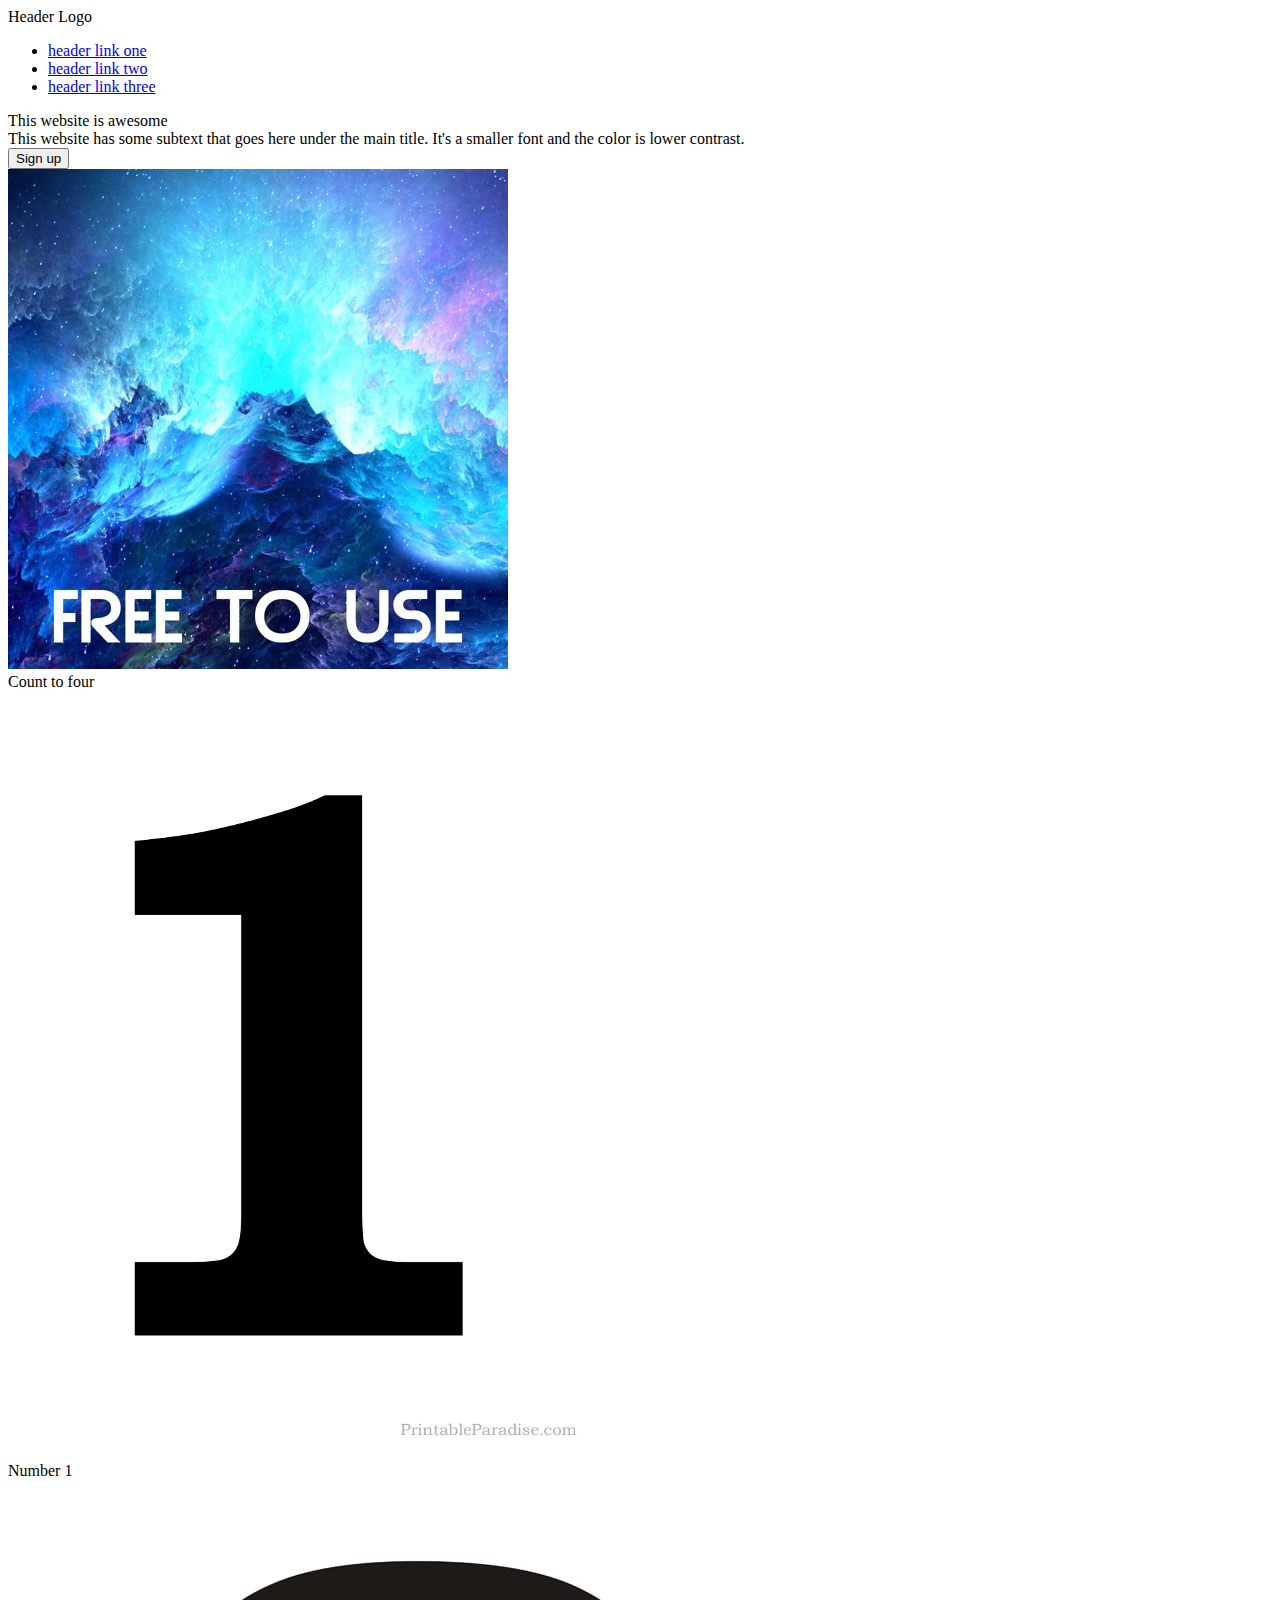
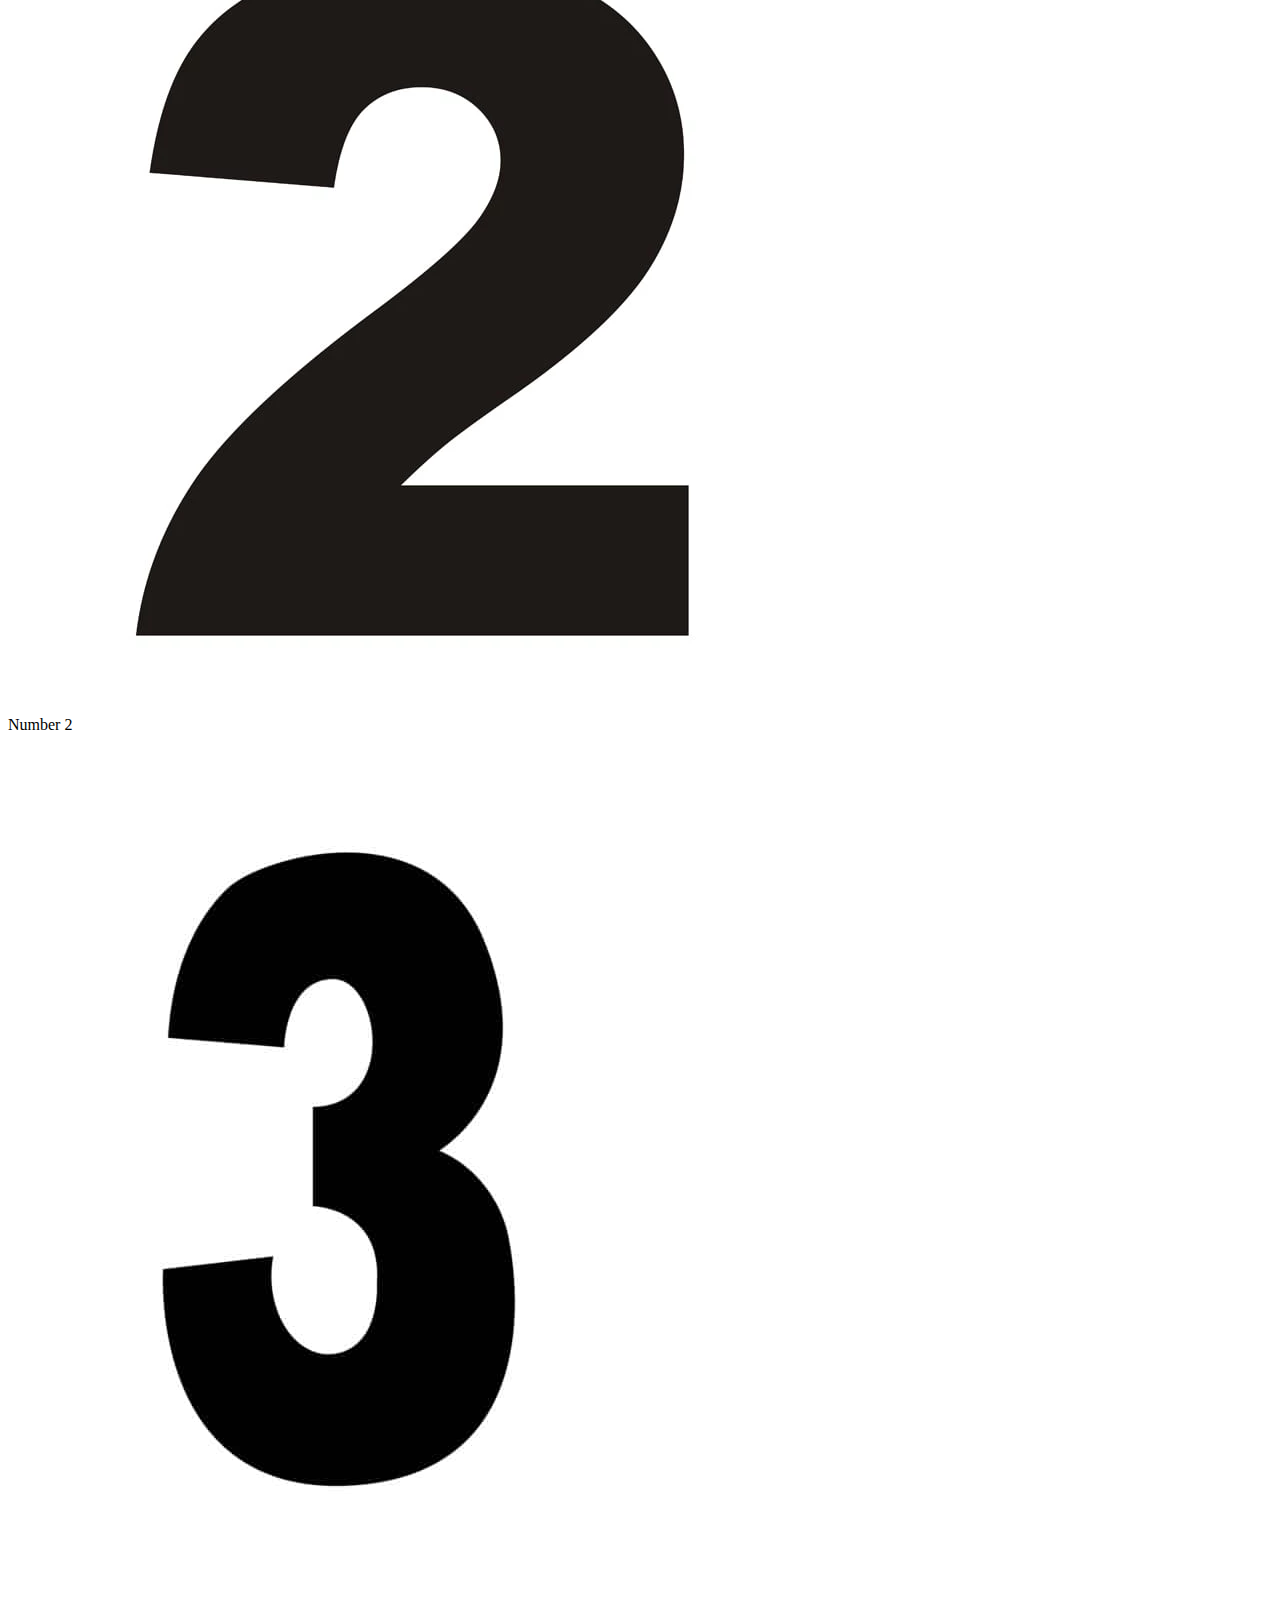
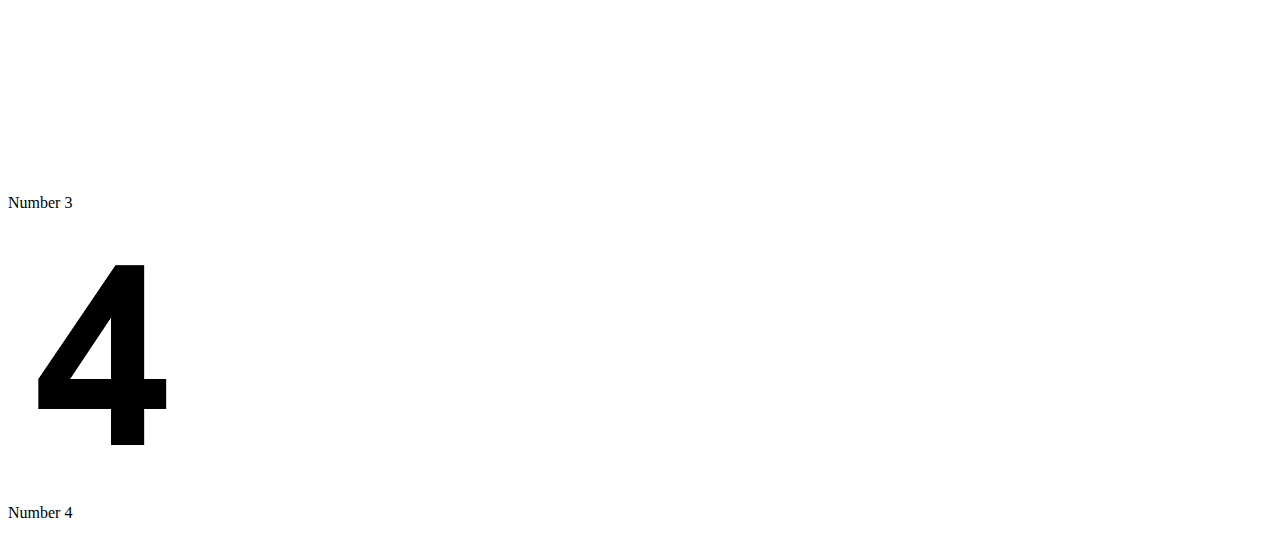
==== index.html @ 972089b8 "Add count div to index.html" ====
<!DOCTYPE html>
<html lang="en">
<head>
    <meta charset="UTF-8">
    <meta http-equiv="X-UA-Compatible" content="IE=edge">
    <meta name="viewport" content="width=device-width, initial-scale=1.0">
    <title>The Awesome Website</title>
</head>
<body>
    <div class="header">
        <div class="logo">Header Logo</div>
        <div class="links">
            <ul>
                <li> <a href="#">header link one</a></li>
                <li> <a href="#">header link two</a></li>
                <li> <a href="#">header link three</a></li>
            </ul>
        </div>
    </div>
    <div class="hero">
        <div class="left">
            <div class="main-text">This website is awesome</div>
            <div class="secondary-text">This website has some subtext that goes here under the main title.
                 It's a smaller font and the color is lower contrast.</div>
            <button>Sign up</button>     
        </div>
        <img class="right" src="./images/artworks-000153983978-ksta8a-t500x500.jpg" alt="A copyright free image">
    </div>
    <div class="count">
        <div class="count-header">Count to four</div>
        <div class="images">
            <div class="image">
                <img src="./images/printable-number-1-silhouette.png" alt="number 1">
                <p>Number 1</p>
            </div>
            <div class="image">
                <img src="./images/numer-na-dom-2-czarny.jpg" alt="number 2">
                <p>Number 2</p>
            </div>
            <div class="image">
                <img src="./images/free-printable-number-stencils-number-3-stencil-large-black-683x1024.jpg" alt="number 3">
                <p>Number 3</p>
            </div>
            <div class="image">
                <img src="./images/download.png" alt="number 4">
                <p>Number 4</p>
            </div>
        </div>
    </div>
</body>
</html>
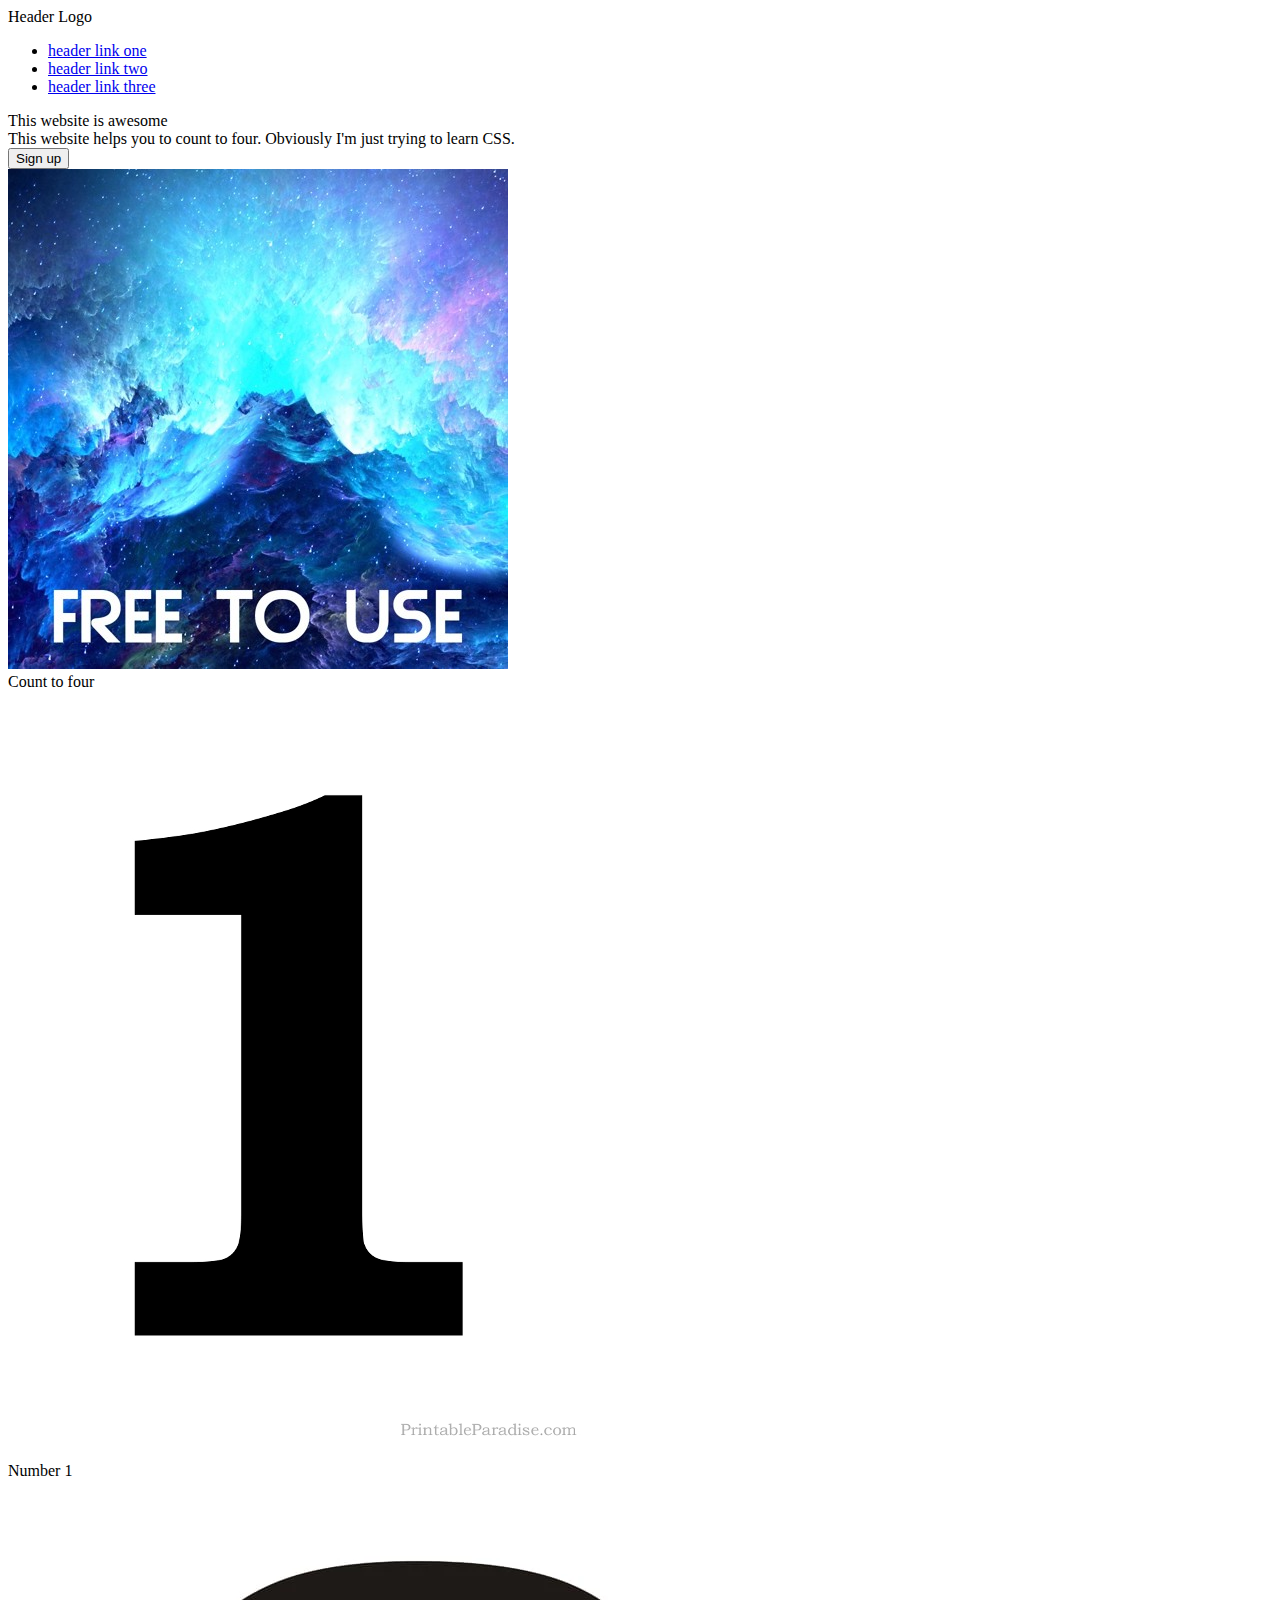
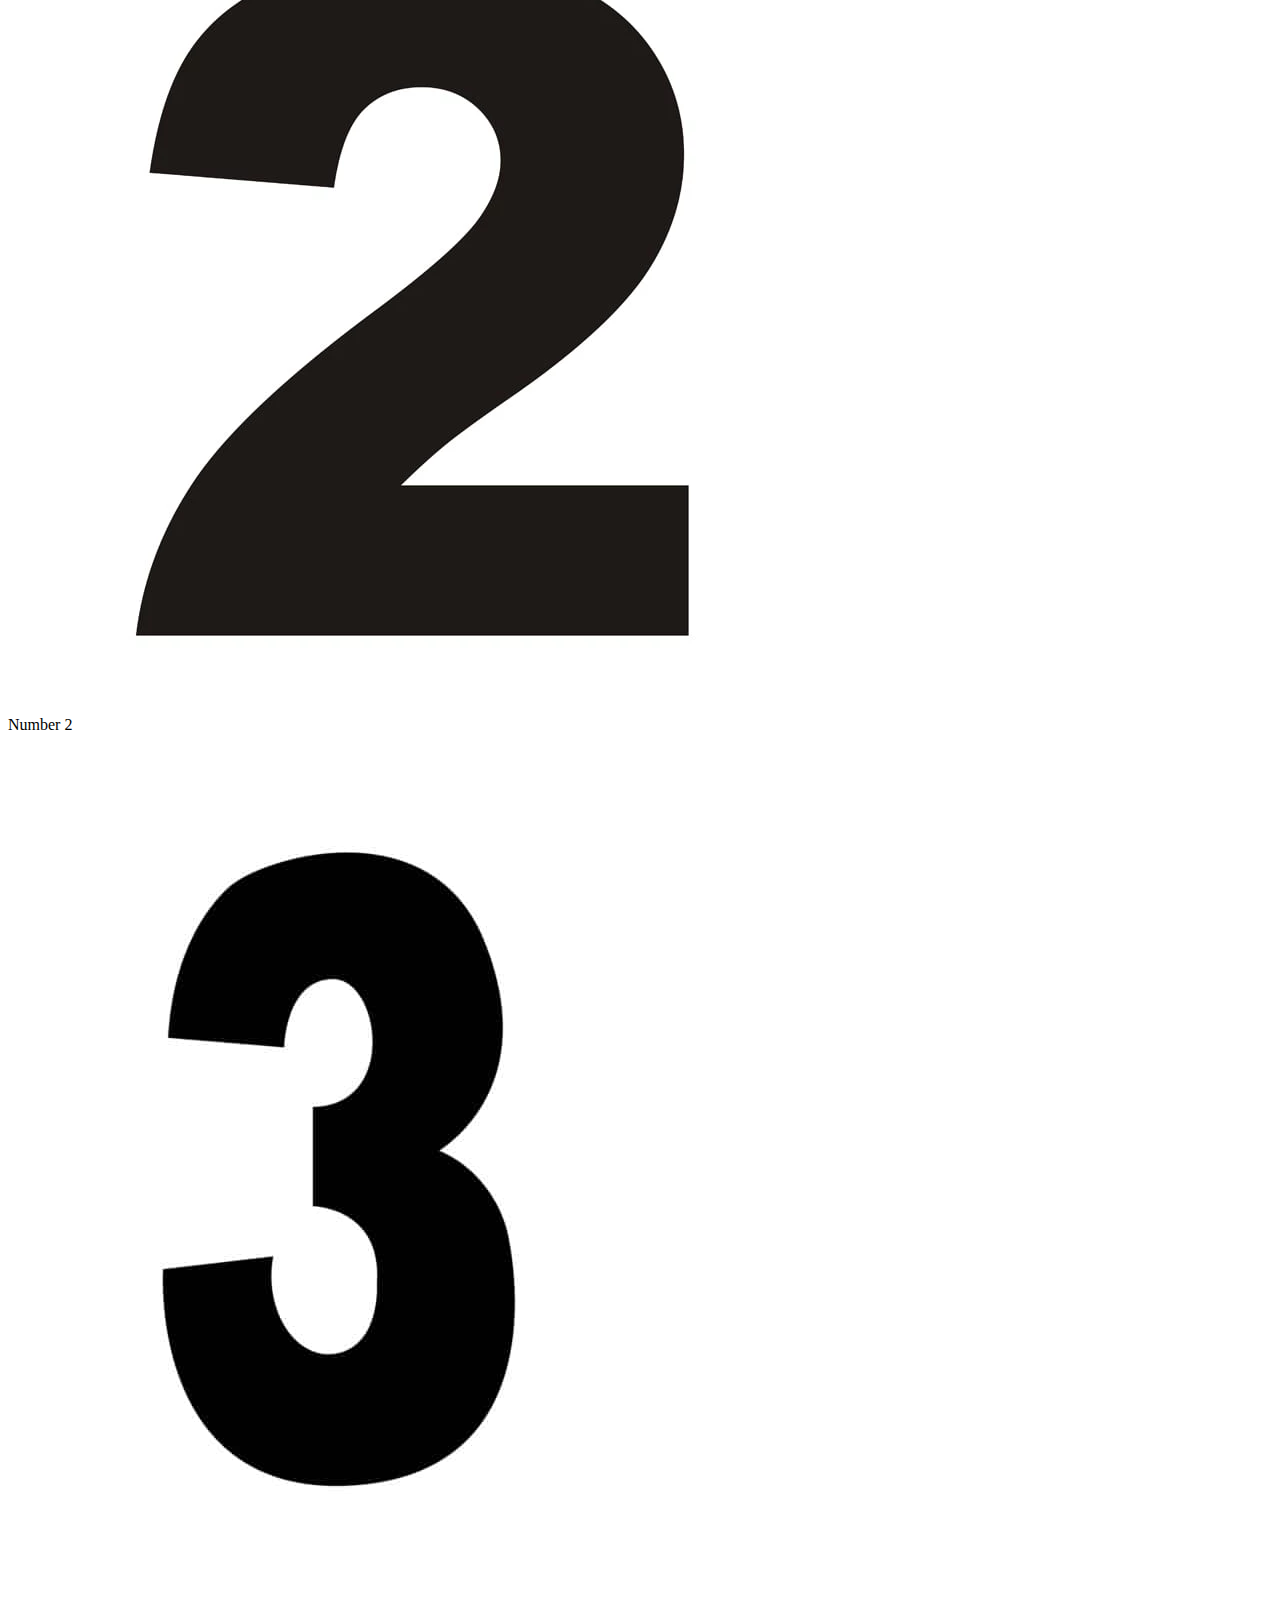
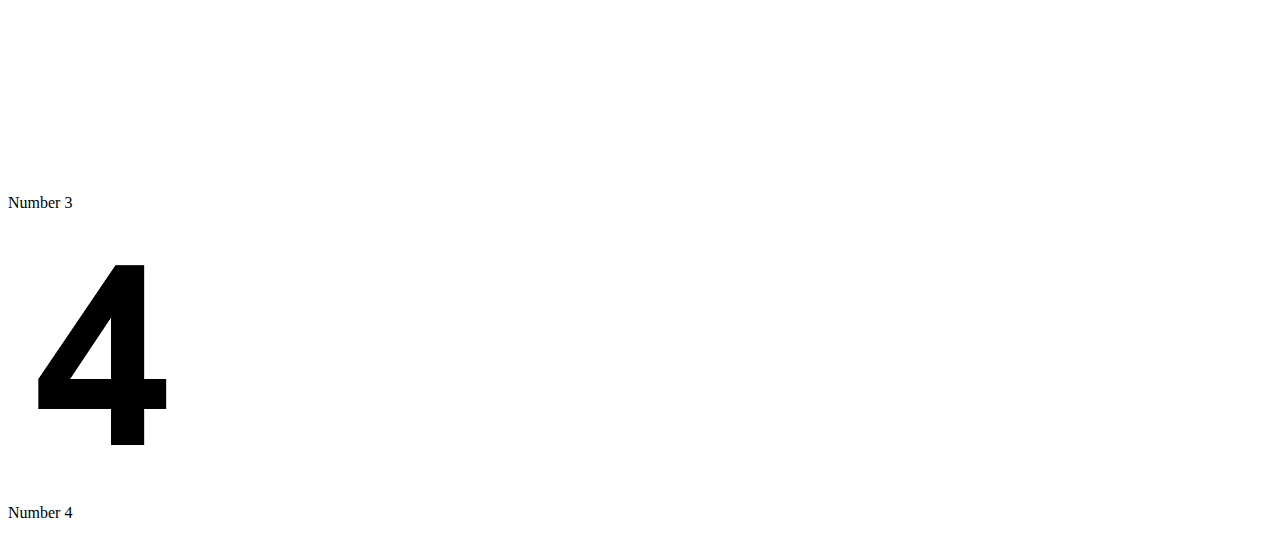
==== commit b70efed7: "Change secondary text of hero div" ====
--- a/index.html
+++ b/index.html
@@ -20,8 +20,7 @@
     <div class="hero">
         <div class="left">
             <div class="main-text">This website is awesome</div>
-            <div class="secondary-text">This website has some subtext that goes here under the main title.
-                 It's a smaller font and the color is lower contrast.</div>
+            <div class="secondary-text">This website helps you to count to four. Obviously I'm just trying to learn CSS.</div>
             <button>Sign up</button>     
         </div>
         <img class="right" src="./images/artworks-000153983978-ksta8a-t500x500.jpg" alt="A copyright free image">
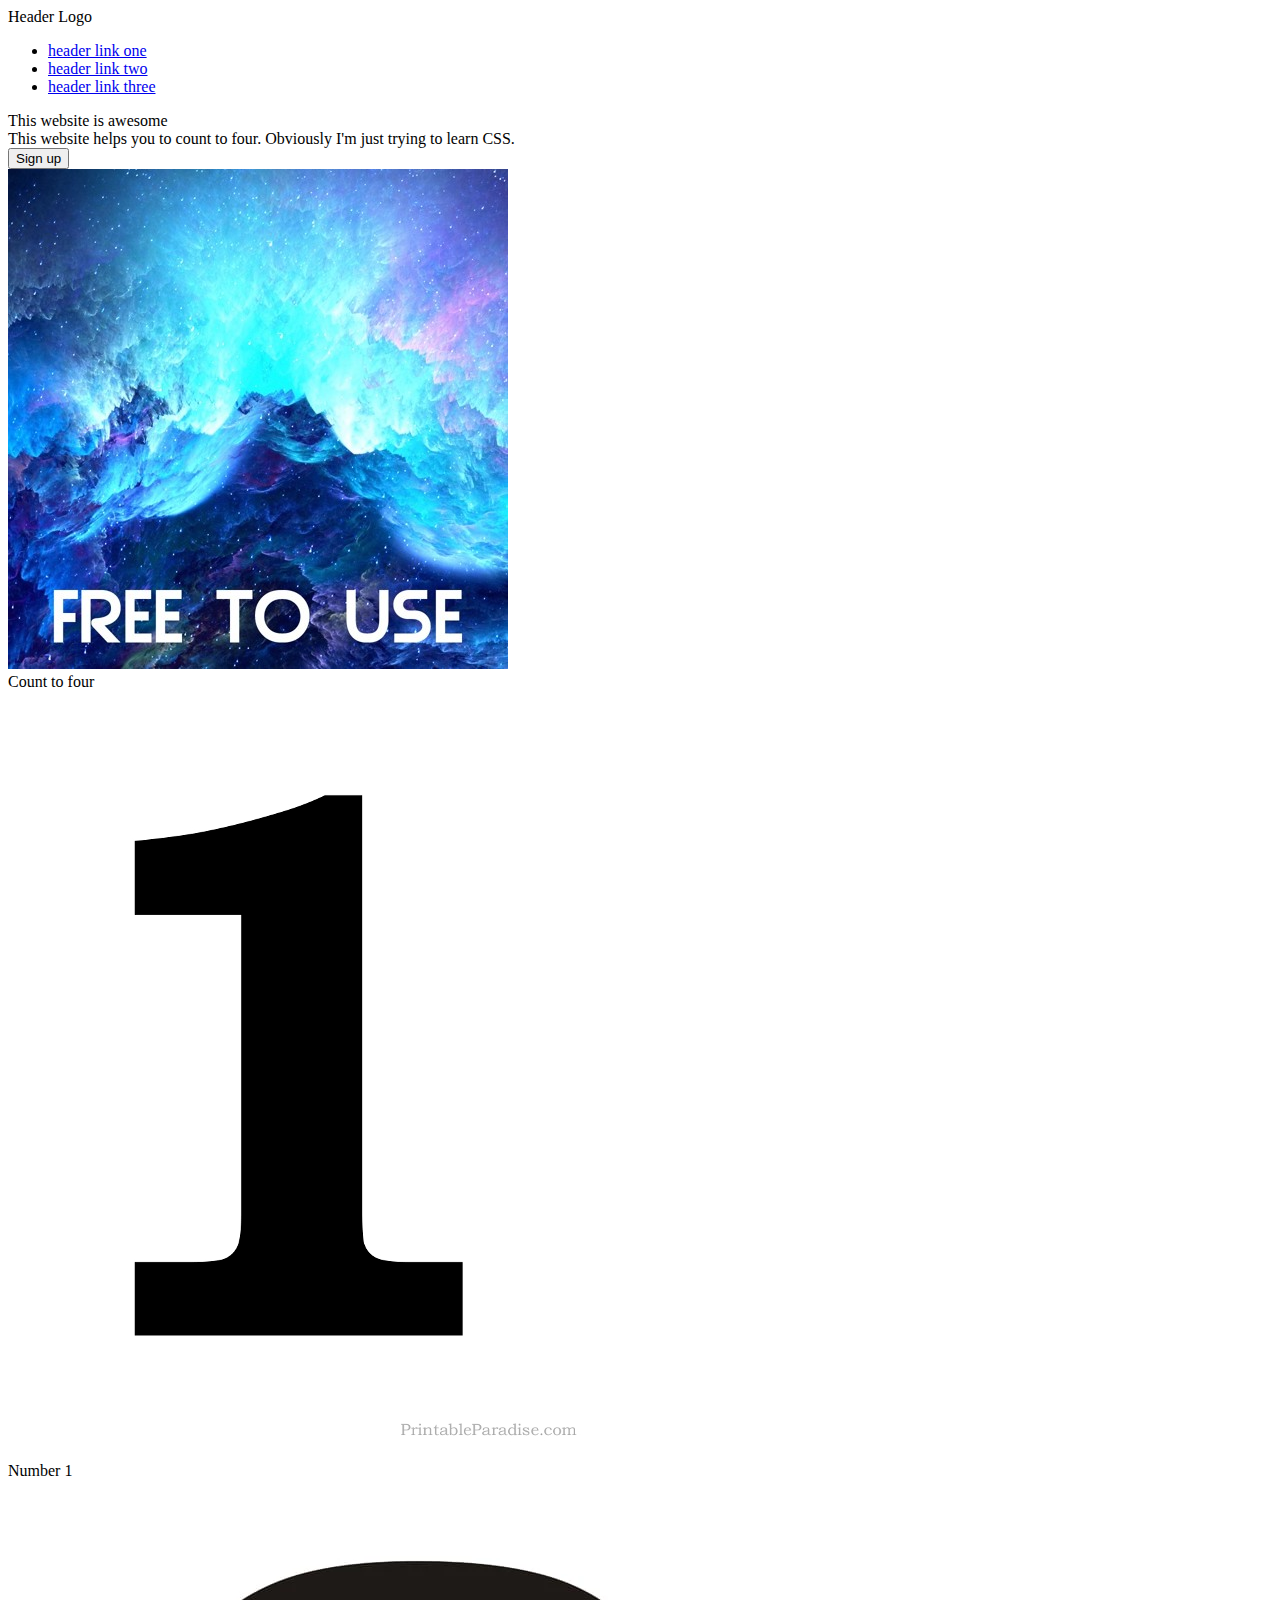
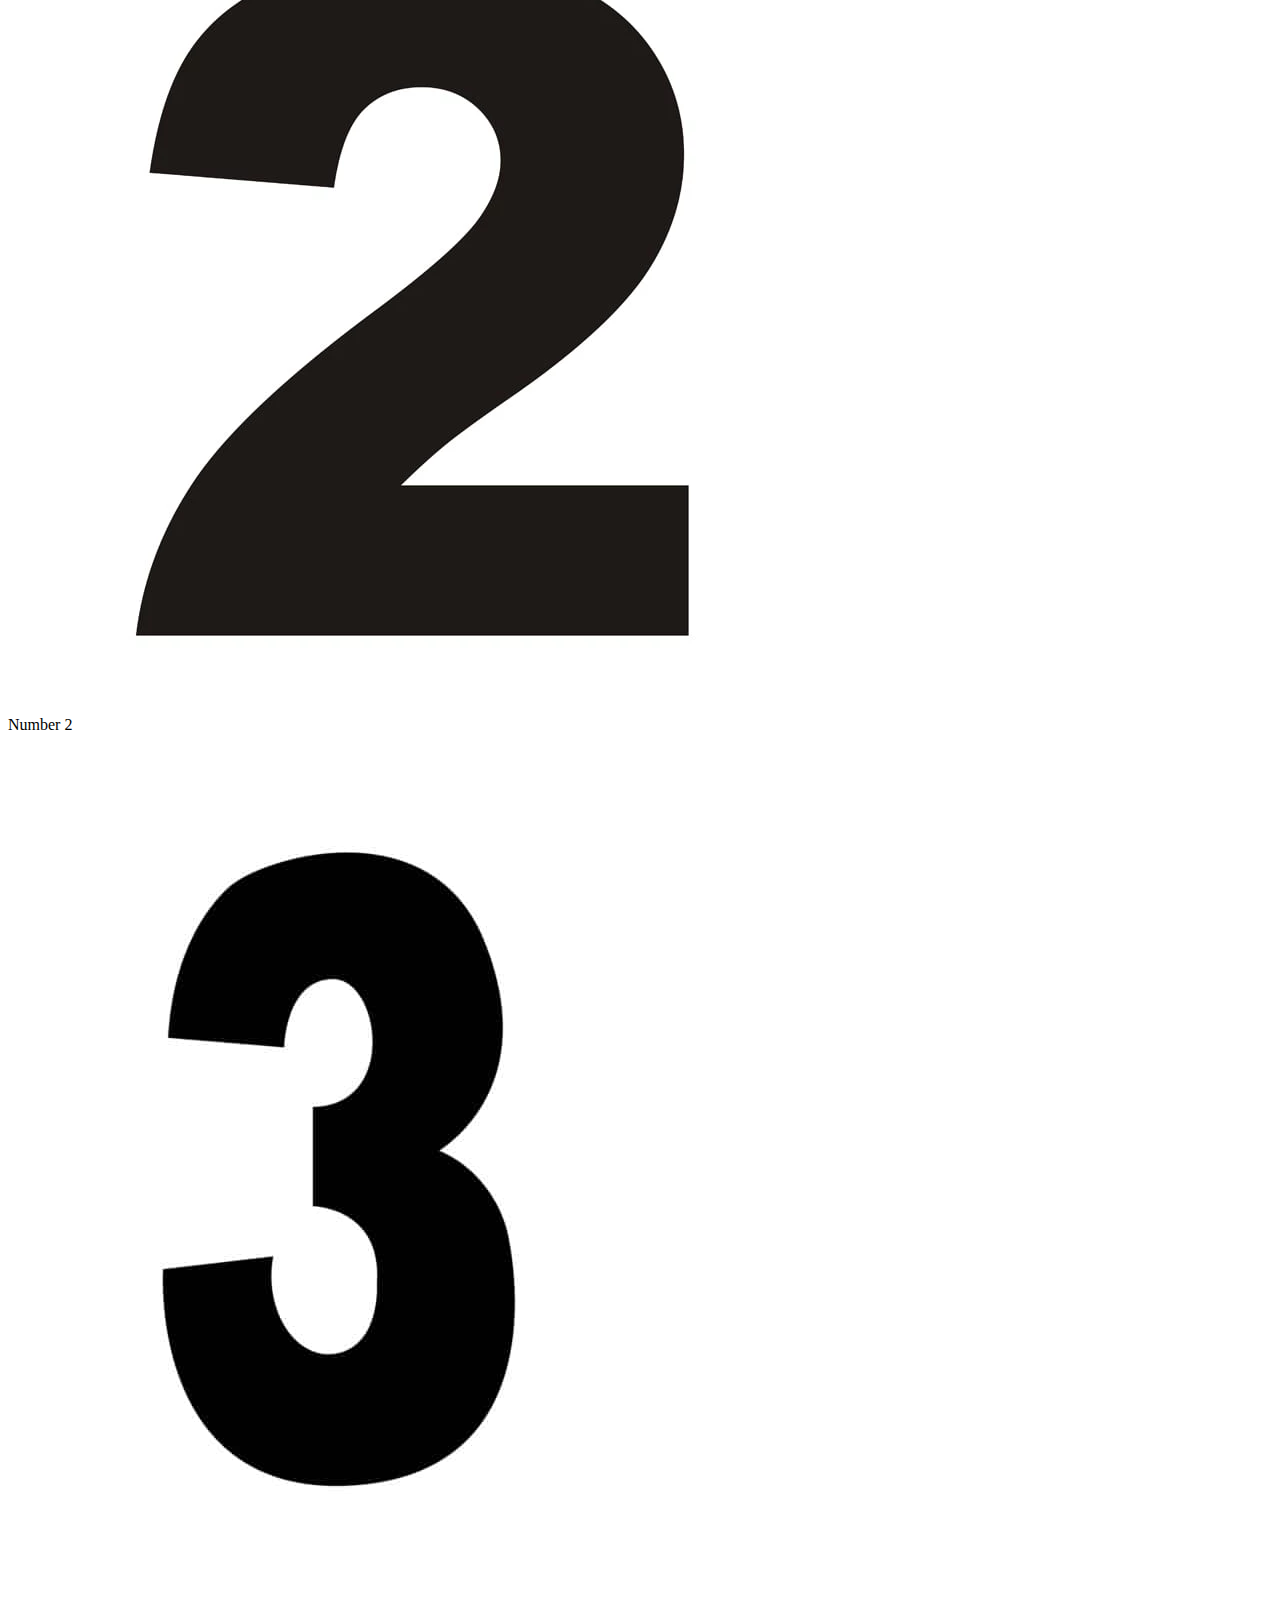
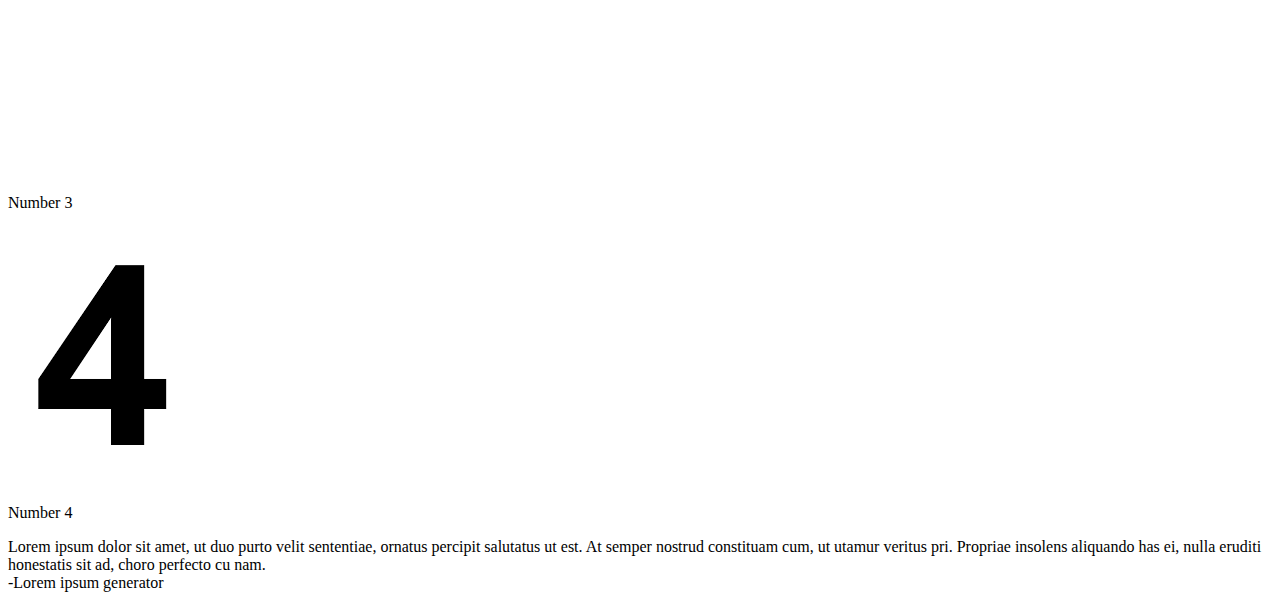
==== commit ab6b06f4: "Add qoute div" ====
--- a/index.html
+++ b/index.html
@@ -1,11 +1,13 @@
 <!DOCTYPE html>
 <html lang="en">
+
 <head>
     <meta charset="UTF-8">
     <meta http-equiv="X-UA-Compatible" content="IE=edge">
     <meta name="viewport" content="width=device-width, initial-scale=1.0">
     <title>The Awesome Website</title>
 </head>
+
 <body>
     <div class="header">
         <div class="logo">Header Logo</div>
@@ -17,14 +19,17 @@
             </ul>
         </div>
     </div>
+
     <div class="hero">
         <div class="left">
             <div class="main-text">This website is awesome</div>
-            <div class="secondary-text">This website helps you to count to four. Obviously I'm just trying to learn CSS.</div>
-            <button>Sign up</button>     
+            <div class="secondary-text">This website helps you to count to four. Obviously I'm just trying to learn CSS.
+            </div>
+            <button>Sign up</button>
         </div>
         <img class="right" src="./images/artworks-000153983978-ksta8a-t500x500.jpg" alt="A copyright free image">
     </div>
+
     <div class="count">
         <div class="count-header">Count to four</div>
         <div class="images">
@@ -37,7 +42,8 @@
                 <p>Number 2</p>
             </div>
             <div class="image">
-                <img src="./images/free-printable-number-stencils-number-3-stencil-large-black-683x1024.jpg" alt="number 3">
+                <img src="./images/free-printable-number-stencils-number-3-stencil-large-black-683x1024.jpg"
+                    alt="number 3">
                 <p>Number 3</p>
             </div>
             <div class="image">
@@ -46,5 +52,14 @@
             </div>
         </div>
     </div>
+
+    <div class="qoute">
+        <div class="qoute-text">Lorem ipsum dolor sit amet, ut duo purto velit sententiae, ornatus percipit salutatus ut
+            est.
+            At semper nostrud constituam cum, ut utamur veritus pri.
+            Propriae insolens aliquando has ei, nulla eruditi honestatis sit ad, choro perfecto cu nam.</div>
+        <div class="writer">-Lorem ipsum generator</div>
+    </div>
 </body>
+
 </html>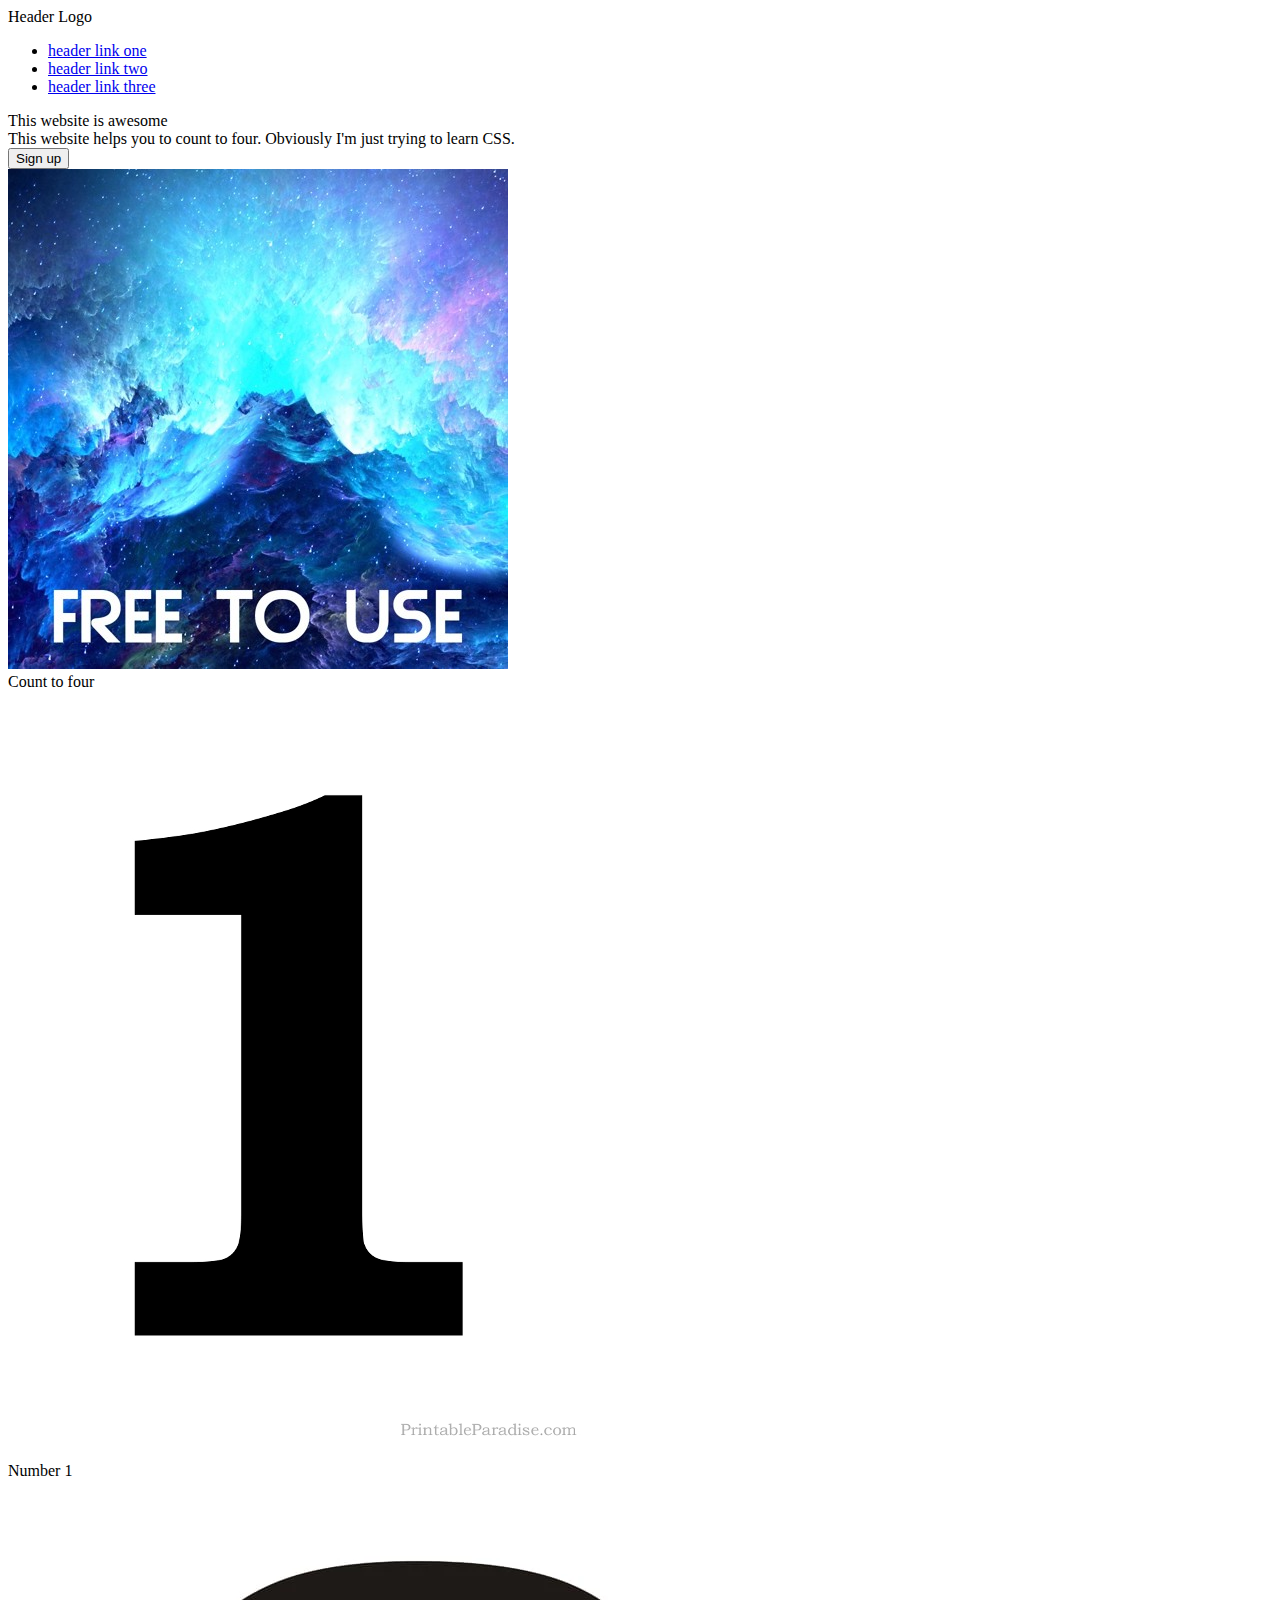
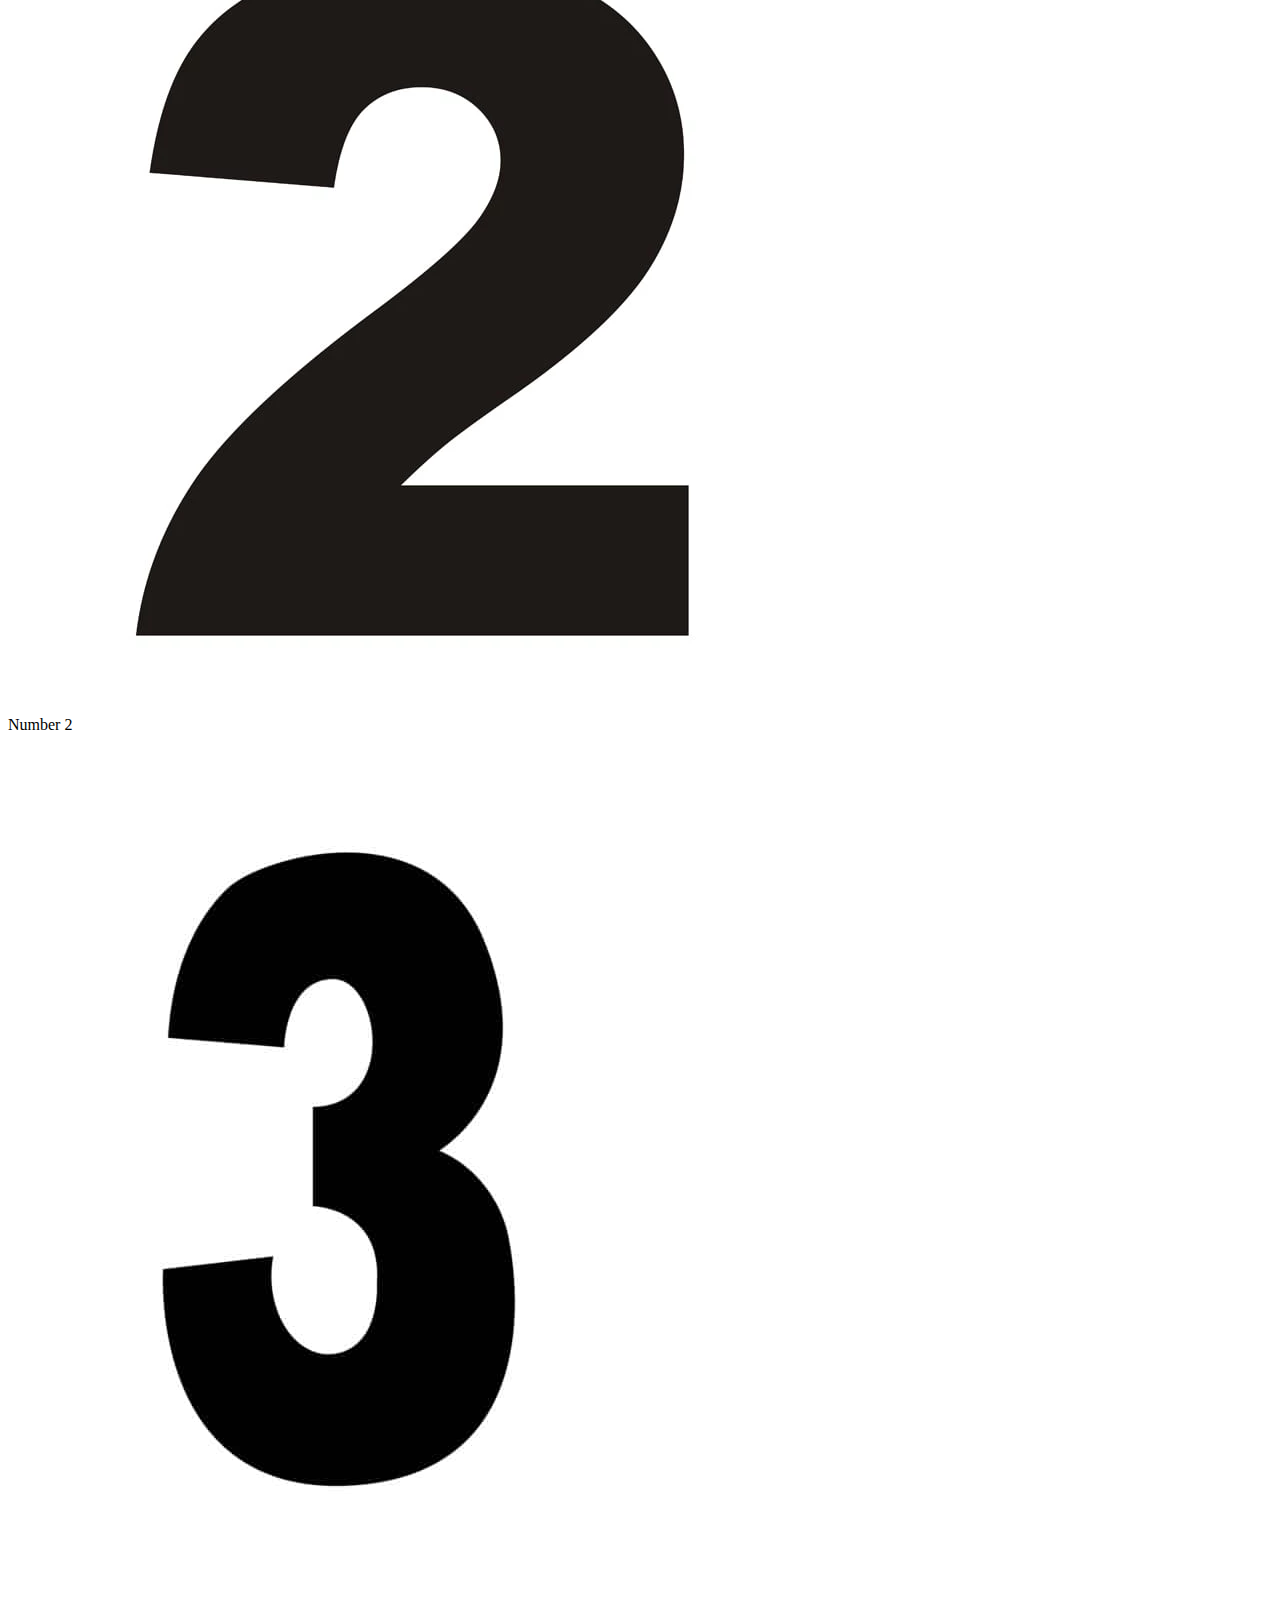
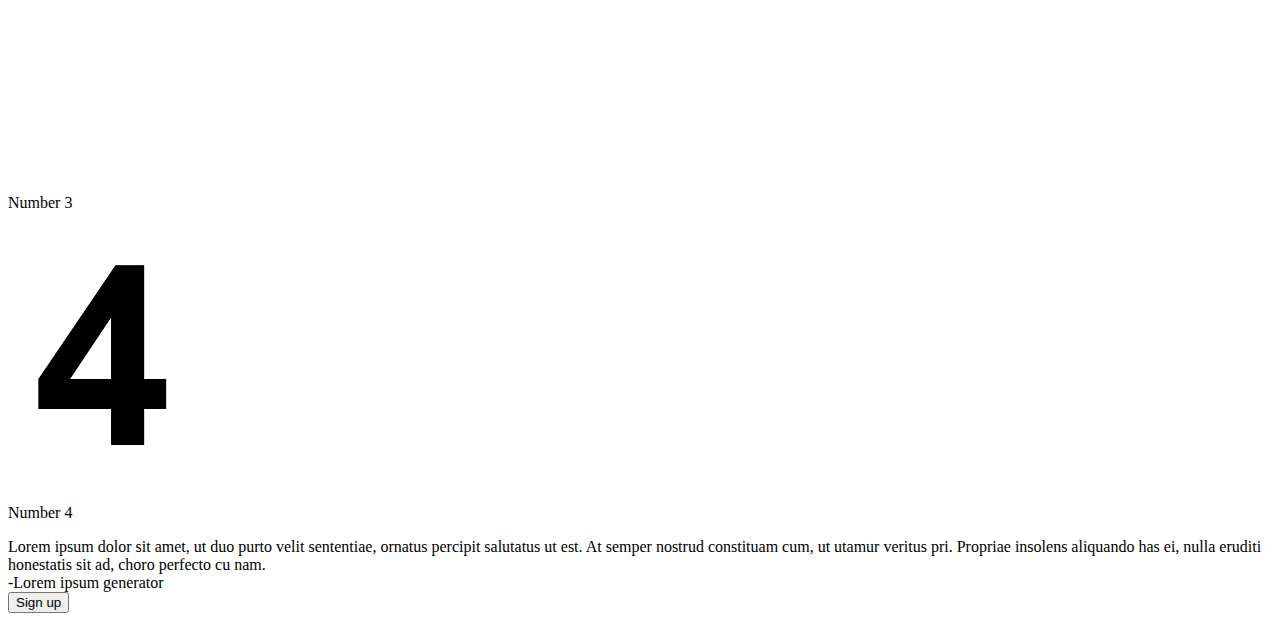
==== commit 5455a829: "Add sign up div" ====
--- a/index.html
+++ b/index.html
@@ -60,6 +60,16 @@
             Propriae insolens aliquando has ei, nulla eruditi honestatis sit ad, choro perfecto cu nam.</div>
         <div class="writer">-Lorem ipsum generator</div>
     </div>
+
+    <div class="sign-up">
+        <div class="sign-up-box">
+            <div class="sign-up-text">
+                <div class="main"></div>
+                <div class="secondary"></div>
+            </div>
+            <button>Sign up</button>
+        </div>
+    </div>
 </body>
 
 </html>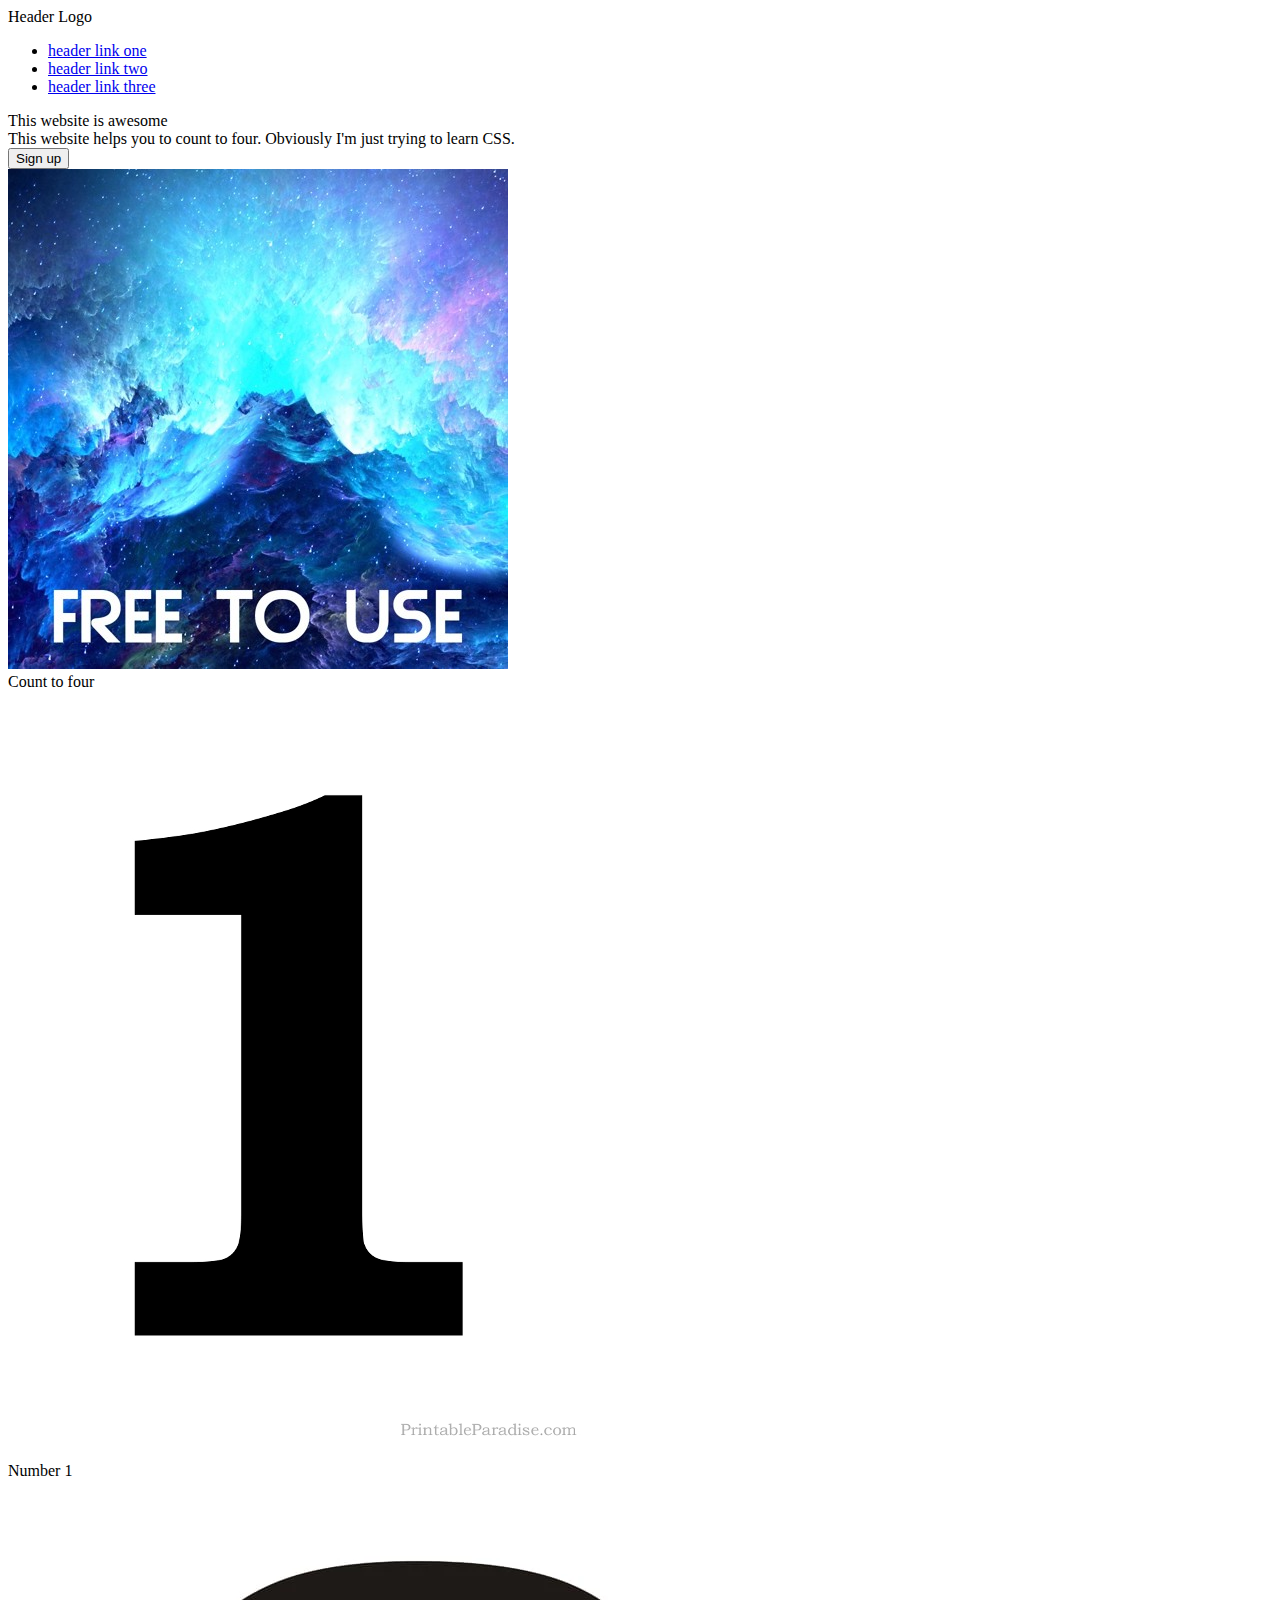
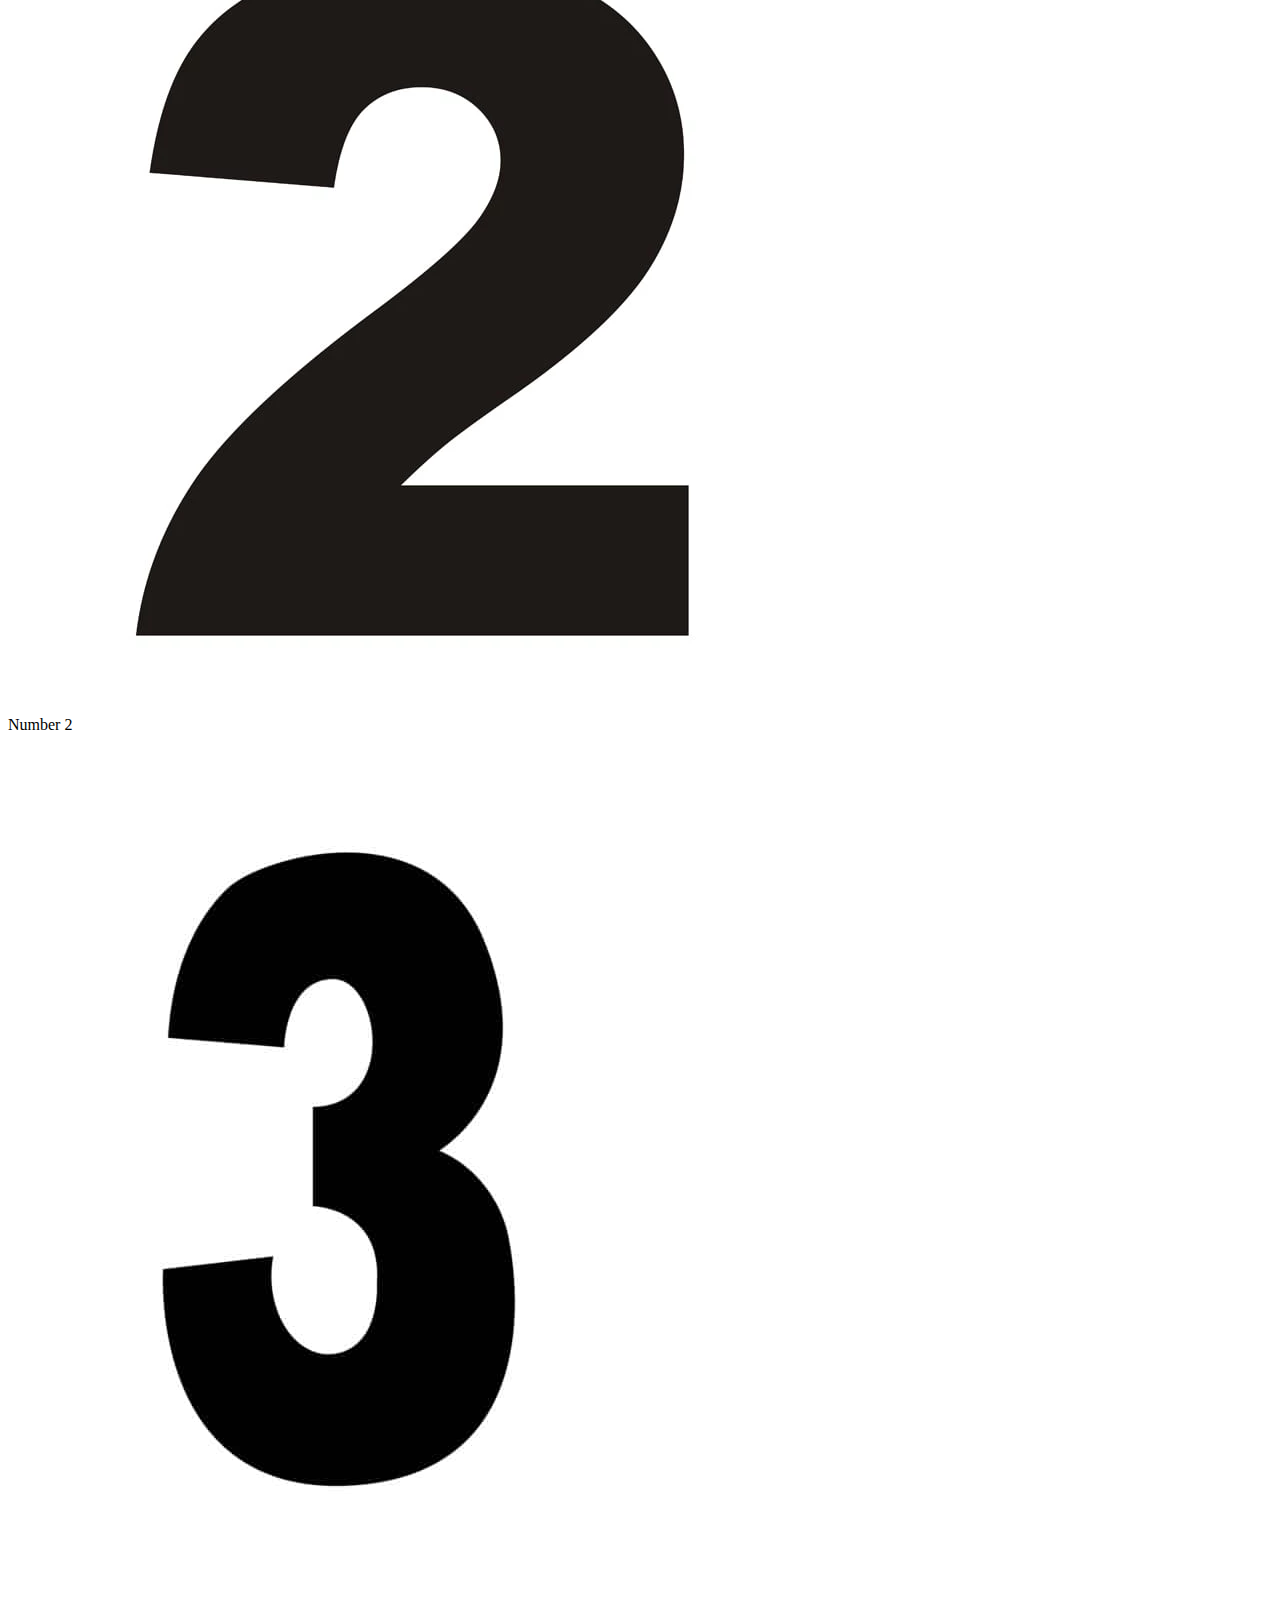
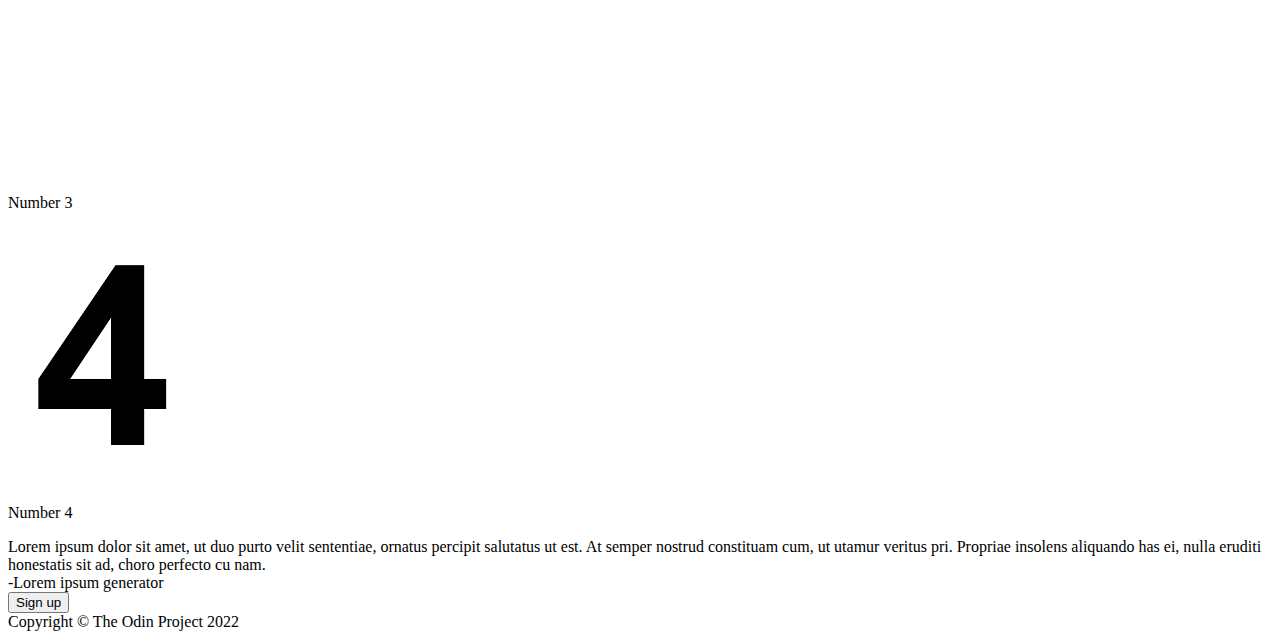
==== commit d3d43758: "Add footer div" ====
--- a/index.html
+++ b/index.html
@@ -70,6 +70,8 @@
             <button>Sign up</button>
         </div>
     </div>
+
+    <div class="footer">Copyright &copy; The Odin Project 2022</div>
 </body>
 
 </html>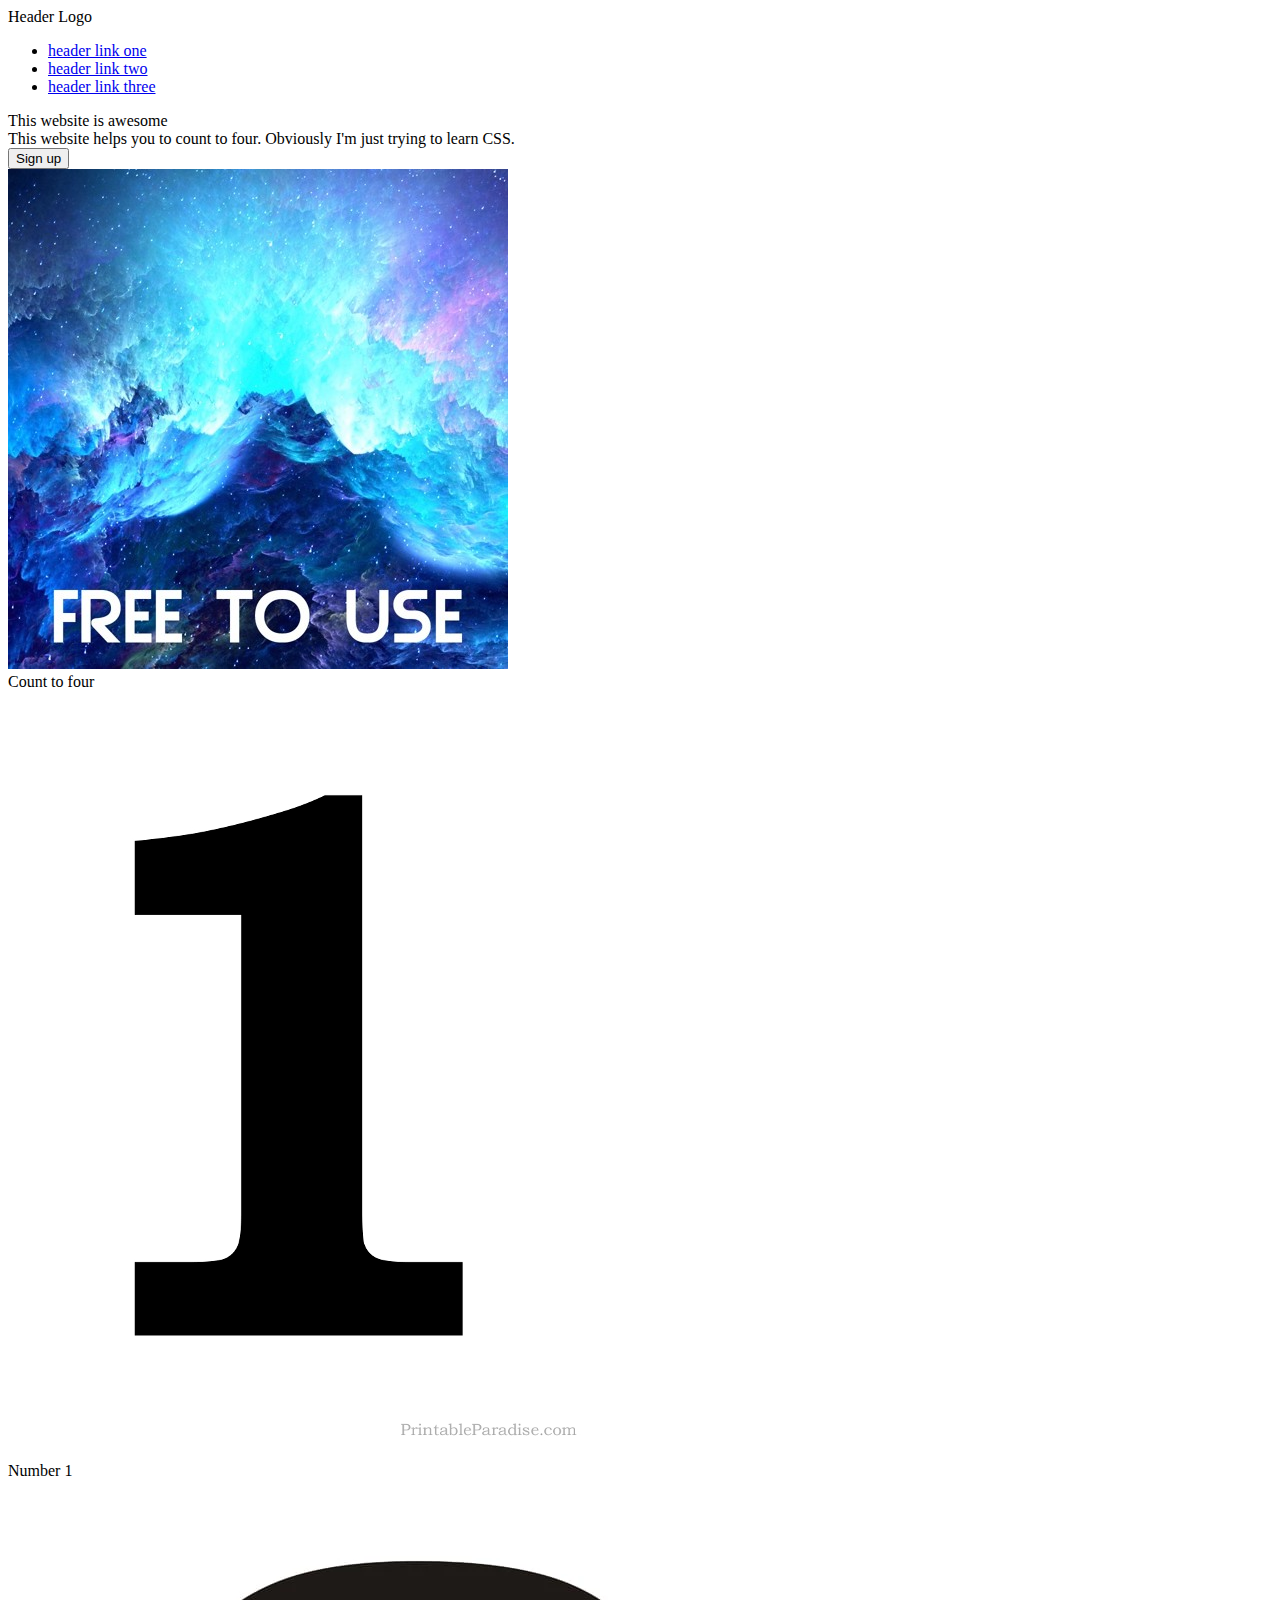
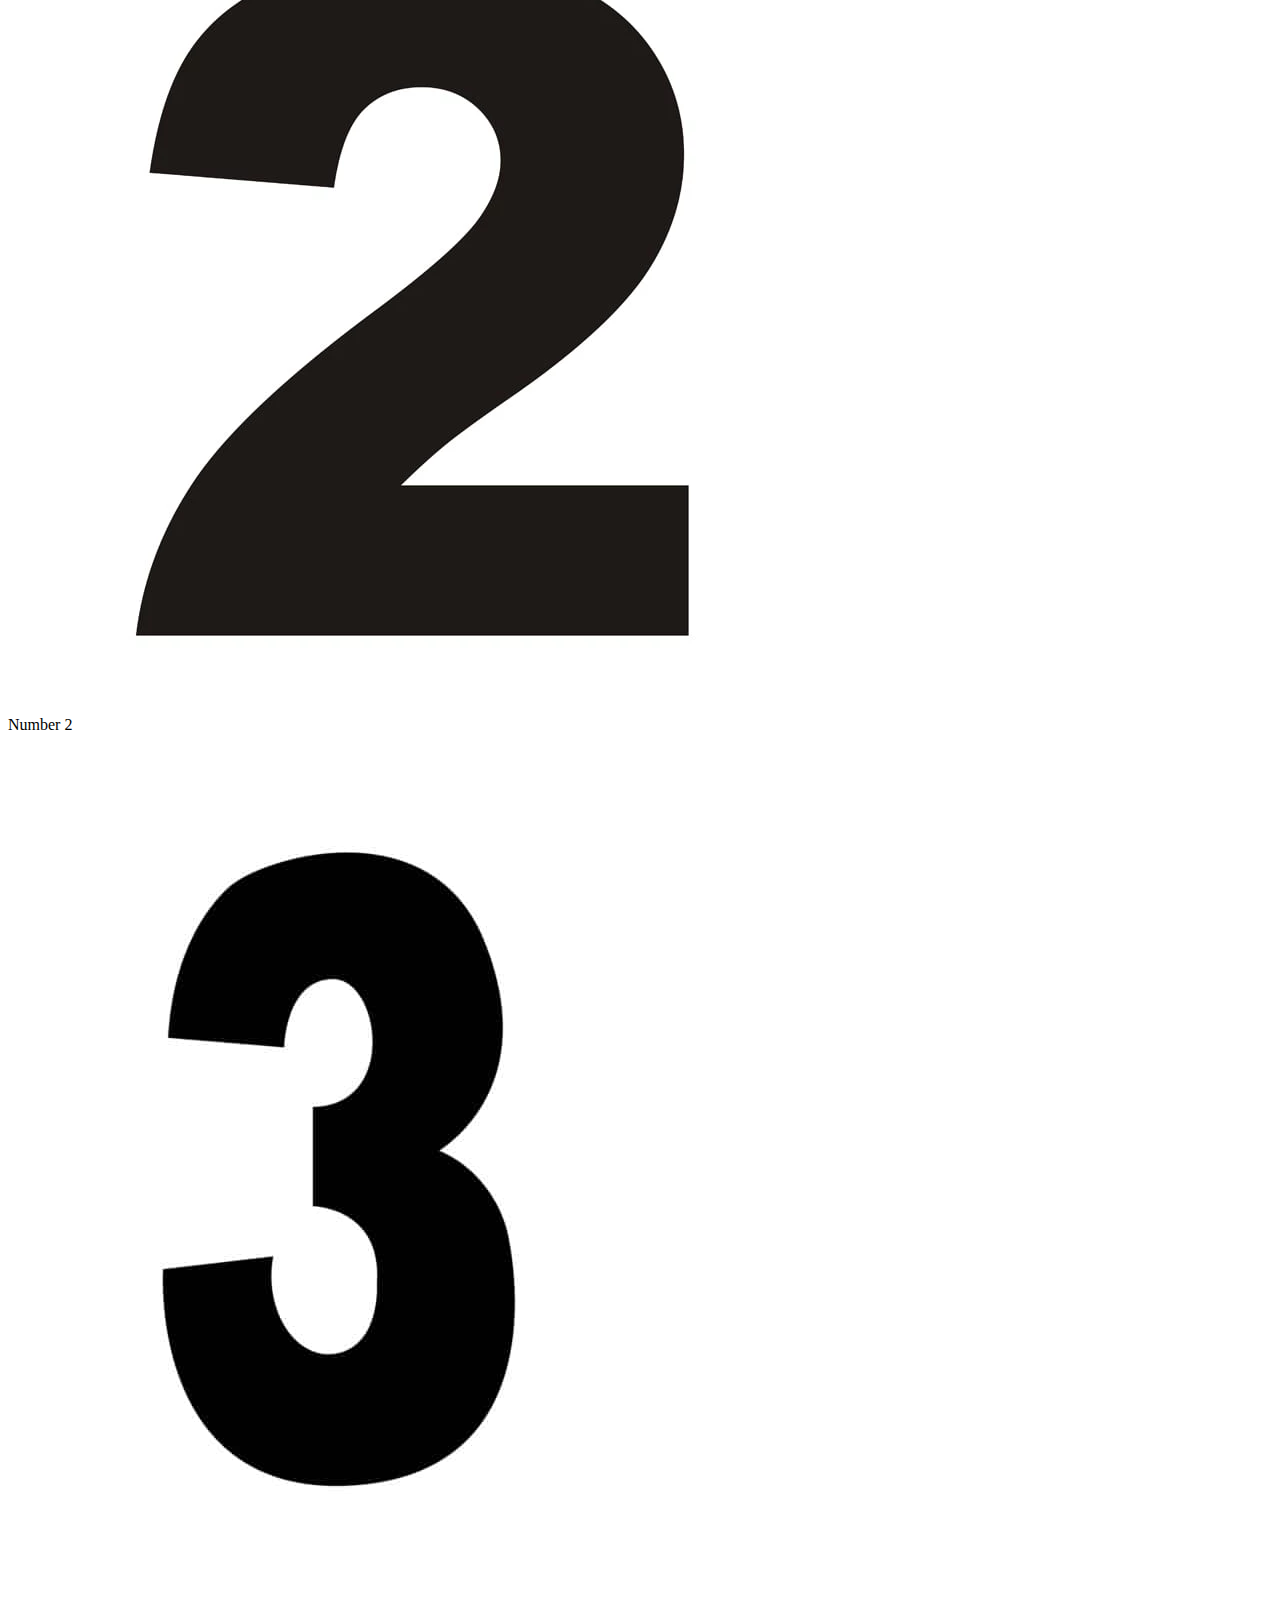
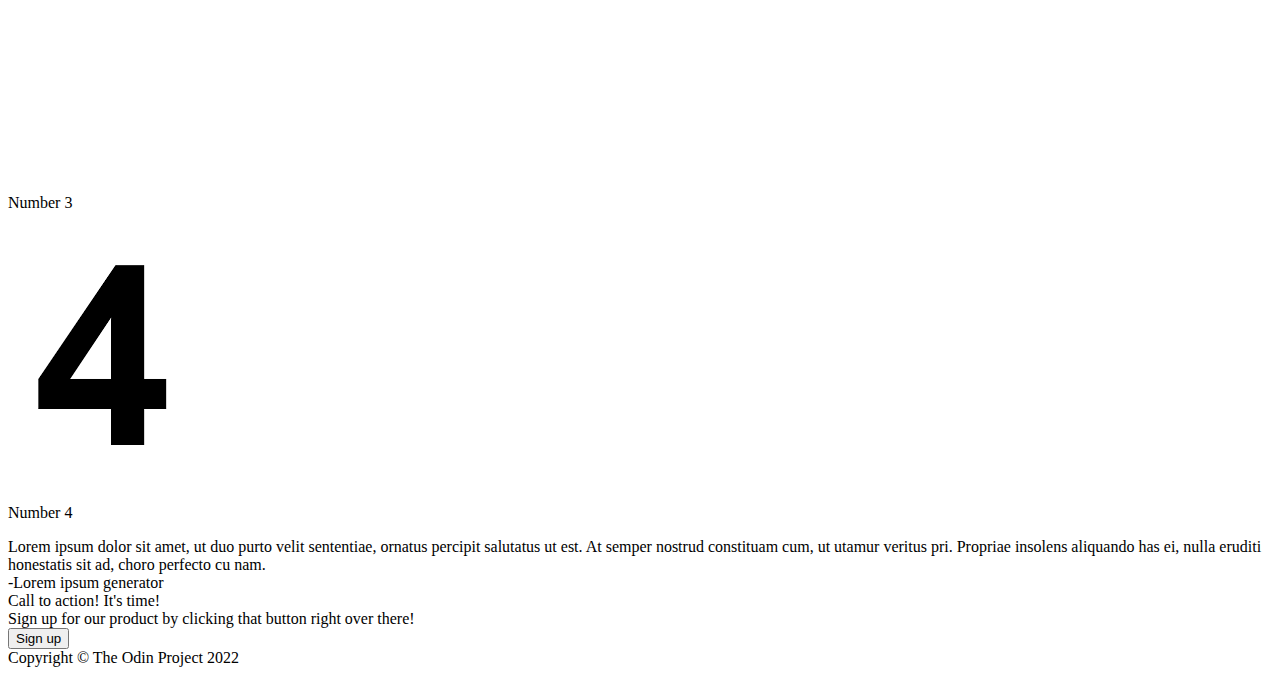
==== commit 7326e18f: "Add font & color related values" ====
--- a/index.html
+++ b/index.html
@@ -6,6 +6,7 @@
     <meta http-equiv="X-UA-Compatible" content="IE=edge">
     <meta name="viewport" content="width=device-width, initial-scale=1.0">
     <title>The Awesome Website</title>
+    <link rel="stylesheet" href="style.css">
 </head>
 
 <body>
@@ -19,7 +20,6 @@
             </ul>
         </div>
     </div>
-
     <div class="hero">
         <div class="left">
             <div class="main-text">This website is awesome</div>
@@ -29,7 +29,6 @@
         </div>
         <img class="right" src="./images/artworks-000153983978-ksta8a-t500x500.jpg" alt="A copyright free image">
     </div>
-
     <div class="count">
         <div class="count-header">Count to four</div>
         <div class="images">
@@ -52,25 +51,23 @@
             </div>
         </div>
     </div>
-
-    <div class="qoute">
-        <div class="qoute-text">Lorem ipsum dolor sit amet, ut duo purto velit sententiae, ornatus percipit salutatus ut
-            est.
+    <div class="quote">
+        <div class="quote-text">Lorem ipsum dolor sit amet, ut duo purto velit sententiae,
+            ornatus percipit salutatus ut est.
             At semper nostrud constituam cum, ut utamur veritus pri.
-            Propriae insolens aliquando has ei, nulla eruditi honestatis sit ad, choro perfecto cu nam.</div>
+            Propriae insolens aliquando has ei, nulla eruditi honestatis sit ad, choro perfecto cu nam.
+        </div>
         <div class="writer">-Lorem ipsum generator</div>
     </div>
-
     <div class="sign-up">
         <div class="sign-up-box">
             <div class="sign-up-text">
-                <div class="main"></div>
-                <div class="secondary"></div>
+                <div class="main">Call to action! It's time!</div>
+                <div class="secondary">Sign up for our product by clicking that button right over there!</div>
             </div>
             <button>Sign up</button>
         </div>
     </div>
-
     <div class="footer">Copyright &copy; The Odin Project 2022</div>
 </body>
 
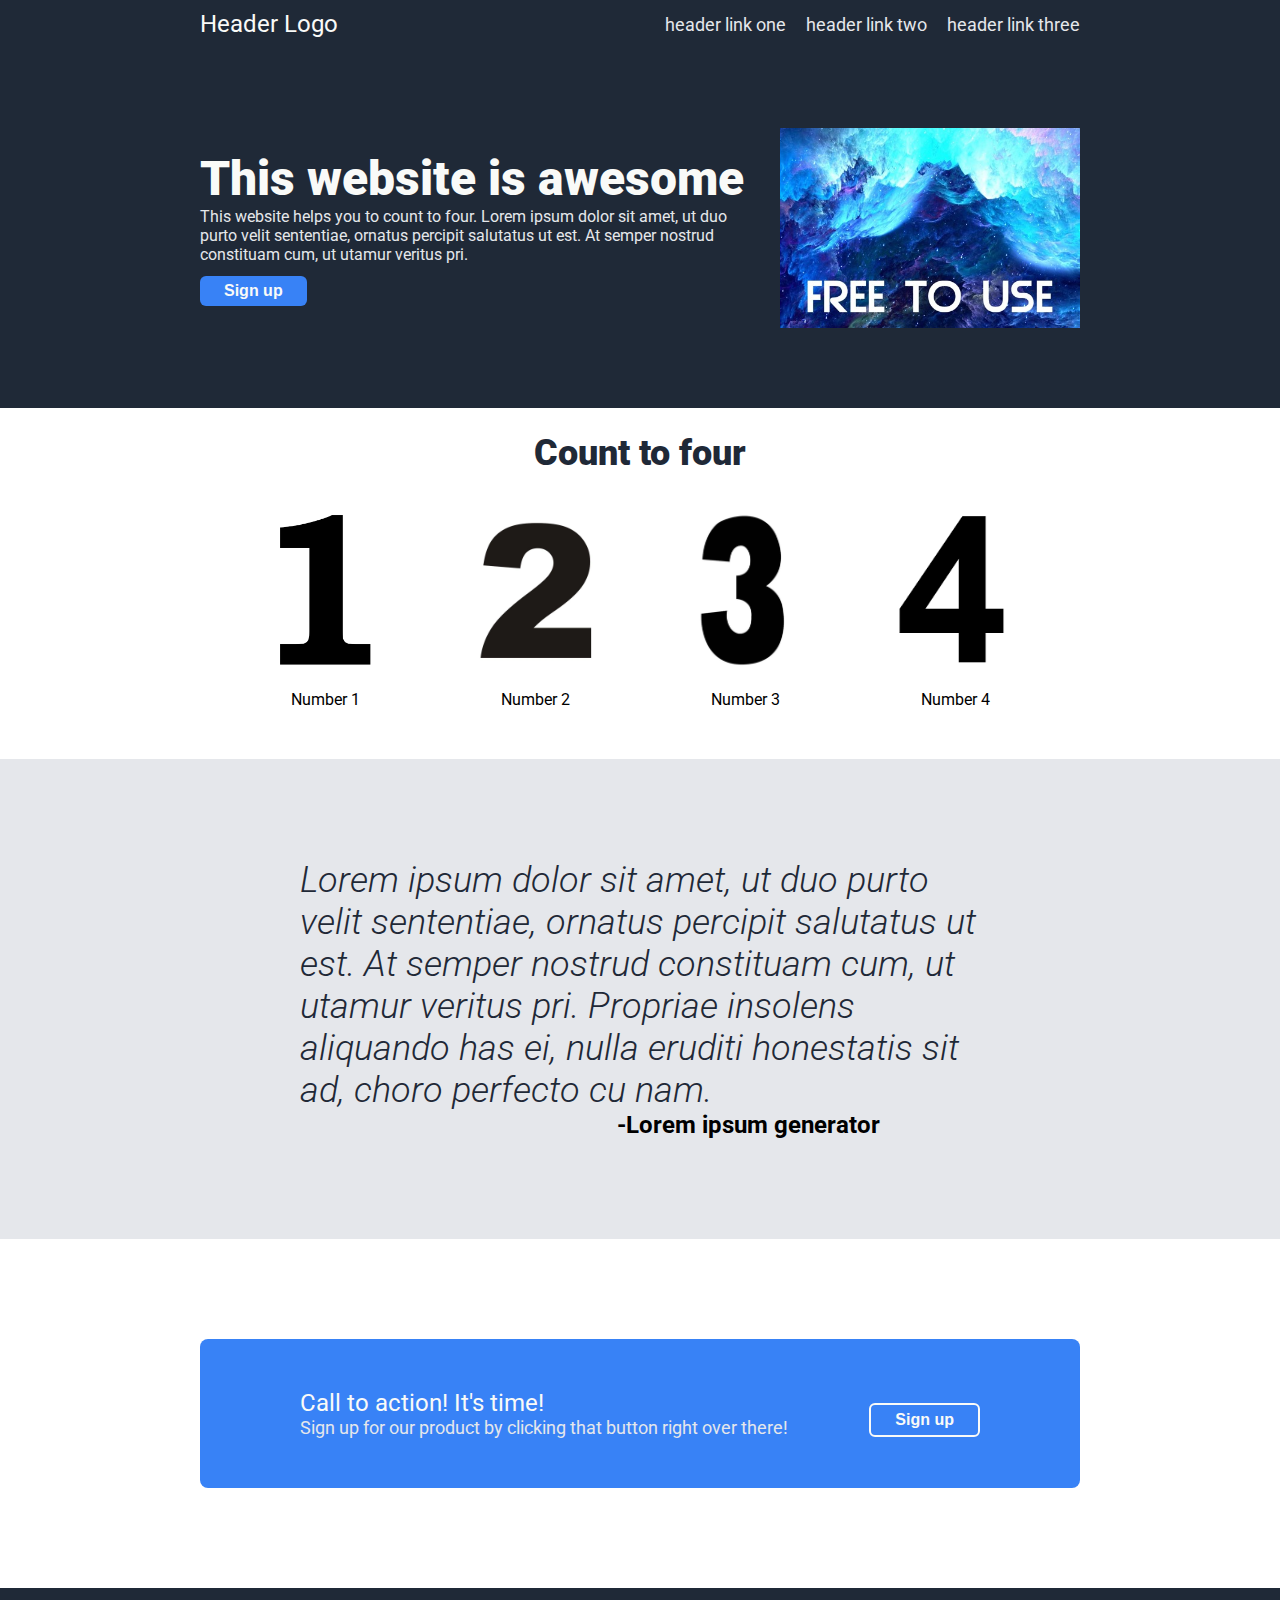
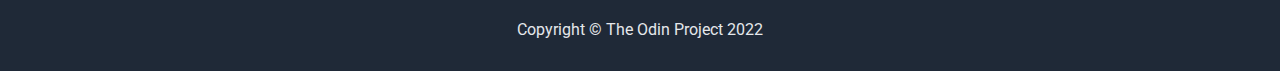
==== commit a80c1444: "Add proper posotioning(flex, centering , padding,...)" ====
--- a/index.html
+++ b/index.html
@@ -21,13 +21,16 @@
         </div>
     </div>
     <div class="hero">
-        <div class="left">
-            <div class="main-text">This website is awesome</div>
-            <div class="secondary-text">This website helps you to count to four. Obviously I'm just trying to learn CSS.
+            <div class="left">
+                <div class="main-text">This website is awesome</div>
+                <div class="secondary-text">This website helps you to count to four.
+                    Lorem ipsum dolor sit amet, ut duo purto velit sententiae,
+                    ornatus percipit salutatus ut est.
+                    At semper nostrud constituam cum, ut utamur veritus pri.
+                </div>
+                <button>Sign up</button>
             </div>
-            <button>Sign up</button>
-        </div>
-        <img class="right" src="./images/artworks-000153983978-ksta8a-t500x500.jpg" alt="A copyright free image">
+            <img class="right" src="./images/artworks-000153983978-ksta8a-t500x500.jpg" alt="A copyright free image">
     </div>
     <div class="count">
         <div class="count-header">Count to four</div>
@@ -41,7 +44,7 @@
                 <p>Number 2</p>
             </div>
             <div class="image">
-                <img src="./images/free-printable-number-stencils-number-3-stencil-large-black-683x1024.jpg"
+                <img id="img-num-3" src="./images/free-printable-number-stencils-number-3-stencil-large-black-683x1024.jpg"
                     alt="number 3">
                 <p>Number 3</p>
             </div>
--- a/style.css
+++ b/style.css
@@ -0,0 +1,181 @@
+@import url('https://fonts.googleapis.com/css2?family=Roboto:ital,wght@0,400;0,900;1,300&display=swap');
+
+:root {
+    --dark: #1f2937;
+    --white: #f9faf8;
+    --grey: #e5e7eb;
+    --blue: #3882f6;
+}
+
+body {
+    font-family: Roboto, sans-serif;
+    display: flex;
+    flex-direction: column;
+    max-width: 100vw;
+    margin:0;
+}
+
+.header {
+    background-color: var(--dark);
+    display: flex;
+    align-items: center;
+    justify-content: space-between;
+    padding: 10px 200px;
+}
+
+.logo {
+    font-size: 24px;
+    color: var(--white);
+}
+
+ul,
+li,
+a {
+    margin: 0;
+    padding: 0;
+}
+
+ul {
+    font-size: 18px;
+    list-style-type: none;
+    display: flex;
+    gap: 20px;
+}
+
+a {
+    text-decoration: none;
+    color: var(--grey);
+}
+
+.hero {
+    background-color: var(--dark);
+    display: flex;
+    align-items: center;
+    padding: 80px 200px;
+}
+
+.hero .main-text {
+    color: var(--white);
+    font-size: 48px;
+    font-weight: 900;
+}
+
+.hero .secondary-text {
+    color: var(--grey);
+}
+
+button {
+    background-color: var(--blue);
+    color: var(--white);
+    font-size: medium;
+    font-weight: 600;
+    border-radius: 6px;
+    border-style: none;
+    padding: 6px 24px;
+    margin-top: 12px;
+}
+
+.hero img {
+    margin-left: 24px;
+    width: 300px;
+    height: 200px;
+    object-fit: cover;
+    object-position: 0 100%;
+    flex: 0 0 auto;
+}
+
+.count {
+    display: flex;
+    flex-direction: column;
+    align-items: center;
+    justify-content: center;
+}
+
+.images {
+    display: flex;
+    align-items: center;
+    justify-content: center;
+    gap: 50px;
+}
+
+.image img {
+    width: 160px;
+    height: 160px;
+    object-fit: cover;
+    object-position: 50% 50%;
+}
+
+.image p {
+    text-align: center;
+    margin-bottom: 50px;
+}
+
+#img-num-3 {
+    object-position: 50% 22%;
+}
+
+.count-header {
+    font-size: 36px;
+    font-weight: 900;
+    color: var(--dark);
+    margin: 24px 0 36px 0;
+}
+
+.quote {
+    background-color: var(--grey);
+    display: flex;
+    flex-direction: column;
+    align-items: center;
+    justify-content: center;
+    padding: 100px 300px;
+}
+
+.quote-text {
+    font-size: 36px;
+    font-style: italic;
+    font-weight: 300;
+    color: var(--dark);
+}
+
+.writer {
+    font-weight: bold;
+    font-size: 24px;
+    display: flex;
+    width: calc(100vw - 800px);
+    justify-content: end;
+}
+
+.sign-up-box {
+    background-color: var(--blue);
+    display: flex;
+    justify-content: space-between;
+    align-items: center;
+    margin: 100px 200px;
+    padding: 50px 100px;
+    border-radius: 8px;
+    ;
+}
+
+.sign-up .main {
+    font-size: 24px;
+    color: var(--white);
+}
+
+.sign-up .secondary {
+    font-size: 18px;
+    color: var(--grey);
+}
+
+.sign-up button {
+    border-color: var(--white);
+    border-style: double;
+}
+
+.footer {
+    background-color: var(--dark);
+    color: var(--grey);
+    display: flex;
+    align-items: center;
+    justify-content: center;
+    padding: 32px; 
+}